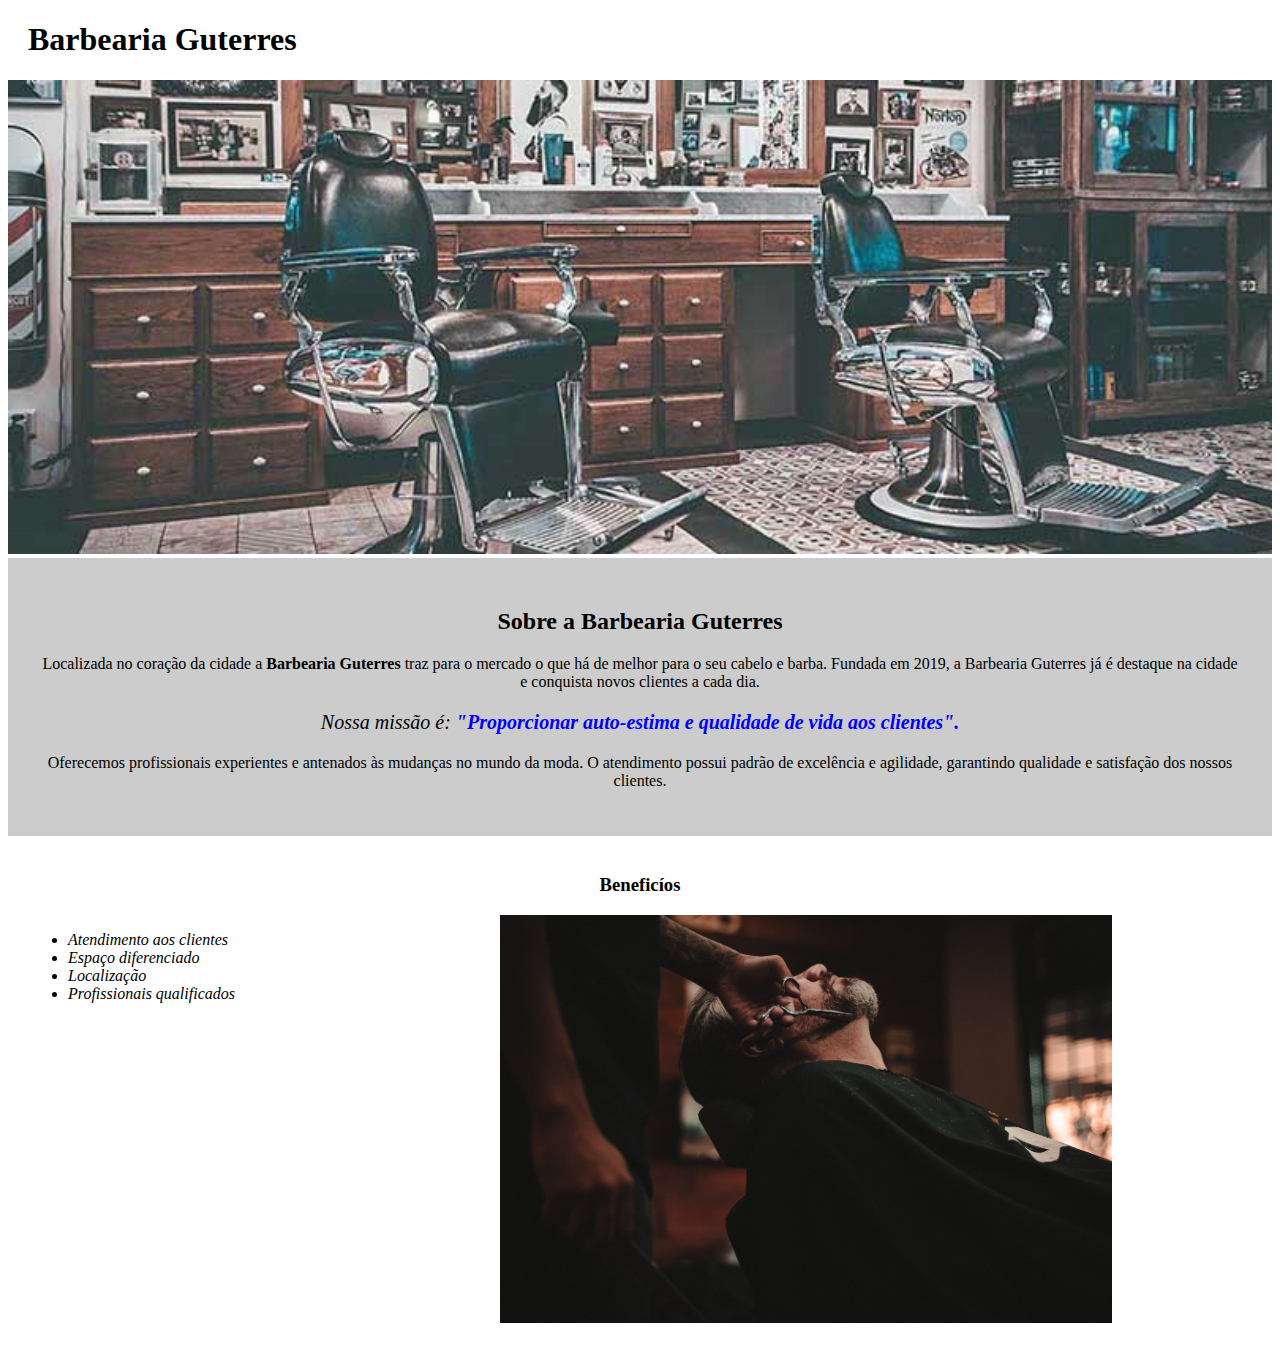
==== index.html @ fca8eb1d "Primeiro site usando HTML e CSS" ====
<!DOCTYPE html>
<html lang="pt-br">
    <head>
        <meta charset="UTF-8">
        <title>Seja bem vindo a barbearia Guterres</title>
        <link rel="stylesheet" href="style.css">
        
    </head>
    <body>
        <header>
            <h1 class="titulo-principal">Barbearia Guterres</h1>
        </header>
        <img id="banner" src="banner.jpg">
        <div class="principal">
            <h2 class="titulo-centralizado">Sobre a Barbearia Guterres</h2>   

            <p>Localizada no coração da cidade a <strong>Barbearia Guterres</strong> traz para o mercado o que há de melhor para o seu cabelo e barba. Fundada em 2019, a Barbearia Guterres já é destaque na cidade e conquista novos clientes a cada dia.</p>
    
            <p id="missao"><em>Nossa missão é:<strong> "Proporcionar auto-estima e qualidade de vida aos clientes".</p></em></strong>
    
            <p>Oferecemos profissionais experientes e antenados às mudanças no mundo da moda. O atendimento possui padrão de excelência e agilidade, garantindo qualidade e satisfação dos nossos clientes.</p>

        </div>
        
        <div class="beneficios">
            
            <h3 class="titulo-centralizado">Beneficíos</h3>

            <ul>
                <li class="itens">Atendimento aos clientes</li>
                <li class="itens">Espaço diferenciado</li>
                <li class="itens">Localização</li>
                <li class="itens">Profissionais qualificados</li>
            </ul>

            <img src="beneficios.jpg" class="imagembeneficios">

        </div>

    </body>
    
</html>
---- style.css ----
#banner {
    width: 100%;
}

.principal {
    background: #CCCCCC;
    padding: 30px;
}

.titulo-principal {
    padding-left: 20px;
}

.titulo-centralizado { 
    text-align: center;
    
}
p  {
    text-align: center;
    
}

#missao {
    font-size: 20px;
}

em strong{
    color: blue;
}

.itens {
    font-style: italic;
}

.beneficios {
    background: #FFFFFF;
    padding: 20px;
}


ul{
    display: inline-block;
    vertical-align: top;
    width: 20%;
    margin-right: 15%;
}


.imagembeneficios {
    width: 50%;
}
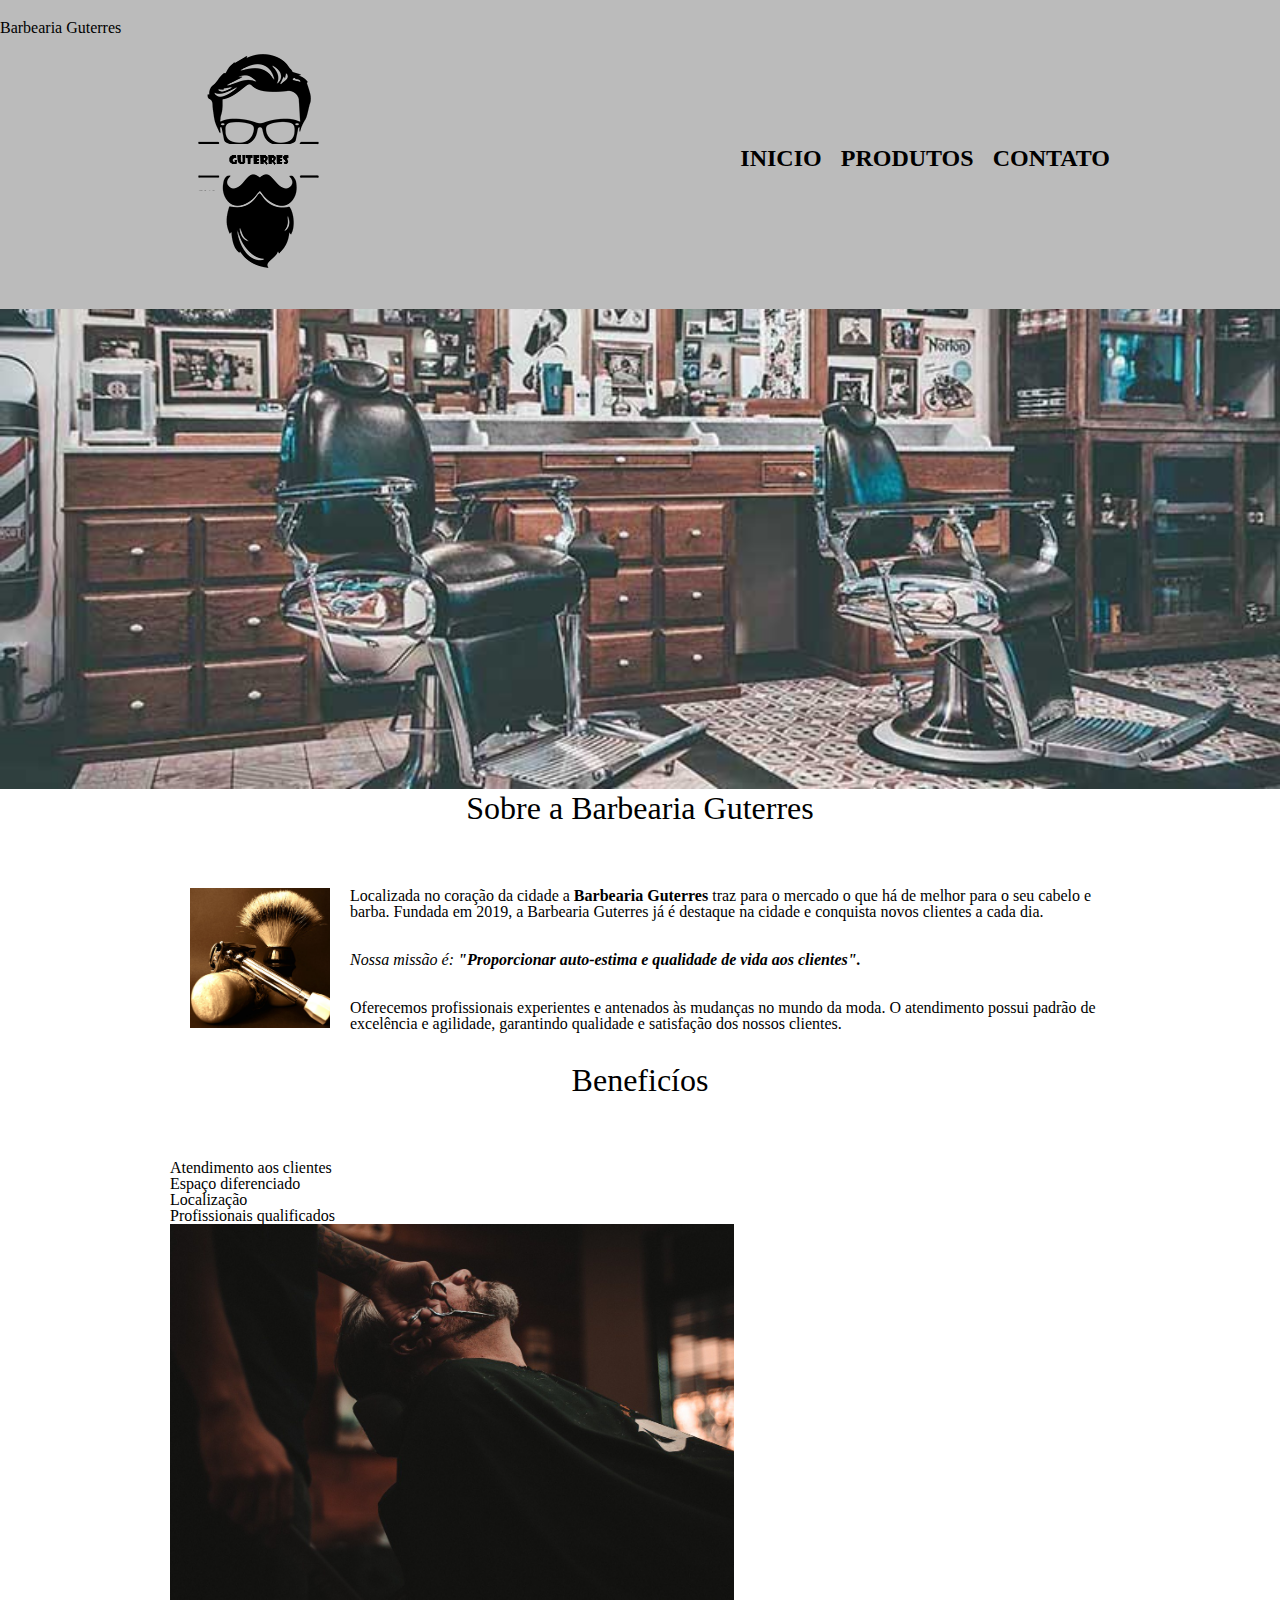
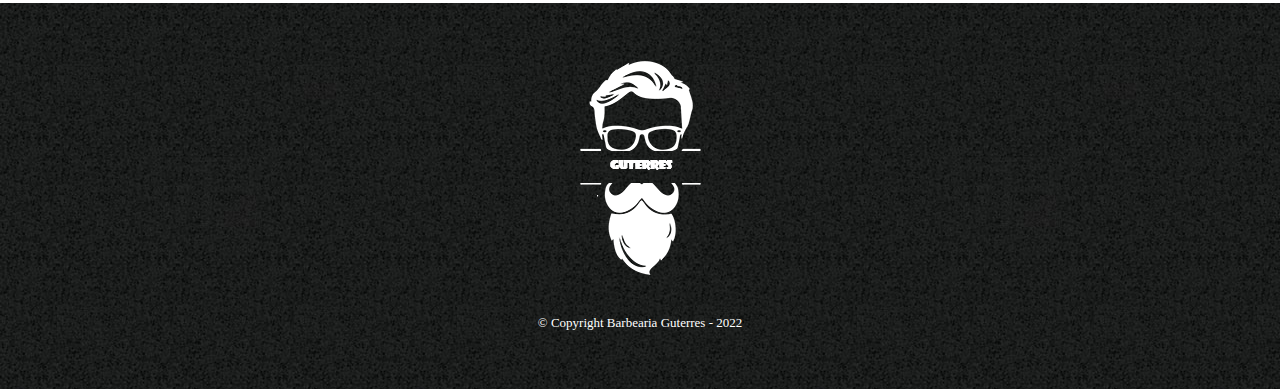
==== commit a5c10a4d: "Alterações na pagina principal" ====
--- a/index.html
+++ b/index.html
@@ -3,39 +3,59 @@
     <head>
         <meta charset="UTF-8">
         <title>Seja bem vindo a barbearia Guterres</title>
+        <link rel="stylesheet" href="reset.css">
         <link rel="stylesheet" href="style.css">
         
     </head>
     <body>
         <header>
             <h1 class="titulo-principal">Barbearia Guterres</h1>
+            <div class="caixa">
+                <a href="index.html"><h1><img src="logo.png"></h1>
+                
+                <nav>
+                    <ul>
+                        <li><a href="index.html">Inicio</a></li>
+                        <li><a href="produtos.html">Produtos</a></li>
+                        <li><a href="contato.html">Contato</a></li>
+                    </ul>
+                </nav>
+            </div>
         </header>
-        <img id="banner" src="banner.jpg">
-        <div class="principal">
-            <h2 class="titulo-centralizado">Sobre a Barbearia Guterres</h2>   
+                    <img class="banner" src="banner.jpg">
+        <main>    
+            <section class="principal">
+                <h2 class="titulo-secundario">Sobre a Barbearia Guterres</h2>
+                
+                <img class="utensilios" src="utensilios.jpg" alt="Utensilio da barbearia">
 
-            <p>Localizada no coração da cidade a <strong>Barbearia Guterres</strong> traz para o mercado o que há de melhor para o seu cabelo e barba. Fundada em 2019, a Barbearia Guterres já é destaque na cidade e conquista novos clientes a cada dia.</p>
-    
-            <p id="missao"><em>Nossa missão é:<strong> "Proporcionar auto-estima e qualidade de vida aos clientes".</p></em></strong>
-    
-            <p>Oferecemos profissionais experientes e antenados às mudanças no mundo da moda. O atendimento possui padrão de excelência e agilidade, garantindo qualidade e satisfação dos nossos clientes.</p>
+                <p>Localizada no coração da cidade a <strong>Barbearia Guterres</strong> traz para o mercado o que há de melhor para o seu cabelo e barba. Fundada em 2019, a Barbearia Guterres já é destaque na cidade e conquista novos clientes a cada dia.</p>
+        
+                <p id="missao"><em>Nossa missão é:<strong> "Proporcionar auto-estima e qualidade de vida aos clientes".</p></em></strong>
+        
+                <p>Oferecemos profissionais experientes e antenados às mudanças no mundo da moda. O atendimento possui padrão de excelência e agilidade, garantindo qualidade e satisfação dos nossos clientes.</p>
 
-        </div>
-        
-        <div class="beneficios">
+            </section>
             
-            <h3 class="titulo-centralizado">Beneficíos</h3>
+            <section class="beneficios">
+                
+                <h3 class="titulo-secundario">Beneficíos</h3>
 
-            <ul>
-                <li class="itens">Atendimento aos clientes</li>
-                <li class="itens">Espaço diferenciado</li>
-                <li class="itens">Localização</li>
-                <li class="itens">Profissionais qualificados</li>
-            </ul>
+                <ul>
+                    <li class="itens">Atendimento aos clientes</li>
+                    <li class="itens">Espaço diferenciado</li>
+                    <li class="itens">Localização</li>
+                    <li class="itens">Profissionais qualificados</li>
+                </ul>
 
-            <img src="beneficios.jpg" class="imagembeneficios">
+                <img src="beneficios.jpg" class="imagembeneficios">
 
-        </div>
+            </section>
+        </main>
+        <footer>
+            <img src="logo-branco.png">
+            <p class="copyright">&copy; Copyright Barbearia Guterres - 2022</p>
+        </footer>
 
     </body>
     
--- a/style.css
+++ b/style.css
@@ -1,52 +1,232 @@
-#banner {
+header {
+    background: #BBBBBB;
+    padding: 20px 0;
+}
+
+.caixa {
+    position: relative;
+    width: 940px;
+    margin: 0 auto;
+}
+
+nav {
+    position: absolute;
+    top: 110px;
+    right: 0px;
+}
+
+nav li{
+    display: inline;
+    margin: 0 0 0 15px;
+}
+
+nav a {
+    text-transform: uppercase;
+    color: #000000;
+    font-weight: bold;
+    font-size: 24px;
+    text-decoration: none;
+}
+
+
+nav a:hover{
+    color: #c78c19;
+    text-decoration: underline;
+    
+}
+
+nav a:active{
+    color: #088c19;
+}
+
+.produtos {
+    width: 940px;
+    margin: 0 auto;
+    padding: 50px 0px;
+}
+
+.produtos li {
+    display: inline-block;
+    text-align: center;
+    width: 30%;
+    vertical-align: top;
+    margin: 0 1.5%;
+    padding: 30px 20px;
+    box-sizing: border-box;
+    border: 3px dashed #000000;
+    border-radius: 10px;
+
+}
+
+.produtos li:hover {
+    border-color: #c78c19;
+}
+
+.produtos li:active {
+    border-color: #088c19;
+}
+
+.produtos li:active h2{
+    color: #088c19;
+
+}
+
+.produtos li:hover h2 {
+    font-size: 35px;
+    
+    
+}
+
+.produtos h2 {
+    font-size: 30px;
+    font-weight: bold;
+}
+
+.descricaoservico {
+    font-size: 18px;
+}
+
+
+.produtos li:active .descricaoservico {
+    color: green;
+}
+
+
+.produto-preco {
+    font-size: 22px;
+    font-weight: bold;
+    margin-top: 10px;
+}
+
+.produtos li:hover .produto-preco{
+    font-size: 26px;
+    
+}
+
+.produtos li:active .produto-preco{
+    color:#088c19
+}
+
+footer {
+    text-align: center;
+    background: url("bg.jpg");
+    padding: 40px 0;
+}
+
+.copyright {
+    color: #FFFFFF;
+    font-size: 13px;
+    margin: 20px 0;
+}
+
+.construcao {
+    text-align: center;
+    font-size: 28PX;
+    background: #000000;
+    color: #FFFFFF;
+}
+
+main {
+    width: 940px; 
+    margin: 0 auto;
+
+}
+
+form {
+    margin: 40px 0;
+}
+
+form label , form legend{
+    display: block;
+    font-size: 22px;
+    margin: 0 0 10px;
+    font-weight: bold;
+
+}
+
+.input-padrao {
+    display: block;
+    margin: 0 0 20px;
+    padding: 10px 25px;
+    width: 50%;
+
+}
+
+.campo-checkbox {
+    margin: 20px 5px;
+}
+
+.div-periodo{
+    margin: 20px 0 0;
+}
+
+.enviar {
+    width: 40%;
+    padding: 15px 0;
+    background-color: orange;
+    color: #FFFFFF;
+    font-weight: bold;
+    font-size: 18px;
+    border: none;
+    border-radius: 5px;
+    transition: 0.5s;
+    
+}
+
+.enviar:hover {
+    background: orangered;
+    transition: 0.5s ;
+    cursor: pointer;
+    transform: scale(1.2);
+}
+
+table {
+    margin: 30px 0 15px;
+}
+
+thead {
+    background: #BBBBBB;
+    color: #FFFFFF;
+    font-weight: bold;
+}
+
+td, th {
+    border: 1px solid black;
+    padding: 10px 25px;
+    font-weight: bold;
+}
+
+/* Css da pagina principal */
+
+.banner {
     width: 100%;
 }
 
-.principal {
-    background: #CCCCCC;
-    padding: 30px;
-}
-
-.titulo-principal {
-    padding-left: 20px;
-}
-
-.titulo-centralizado { 
-    text-align: center;
-    
-}
-p  {
-    text-align: center;
-    
-}
-
-#missao {
-    font-size: 20px;
-}
-
-em strong{
-    color: blue;
-}
-
-.itens {
+.titulo-secundario {
+    text-align: center;
+    font-size: 2em;
+    margin: 0 0 2em;
+    clear: left;
+}
+
+.principal p {
+    margin: 0 0 2em;
+}
+
+.principal strong {
+    font-weight: bold;
+}
+
+.principal em {
     font-style: italic;
 }
 
-.beneficios {
-    background: #FFFFFF;
-    padding: 20px;
-}
-
-
-ul{
-    display: inline-block;
-    vertical-align: top;
-    width: 20%;
-    margin-right: 15%;
-}
-
+.utensilios {
+    width: 140px;
+    float: left;
+    margin: 0 20px 0 20px;
+}
 
 .imagembeneficios {
-    width: 50%;
-}
-
+    width: 60%;
+}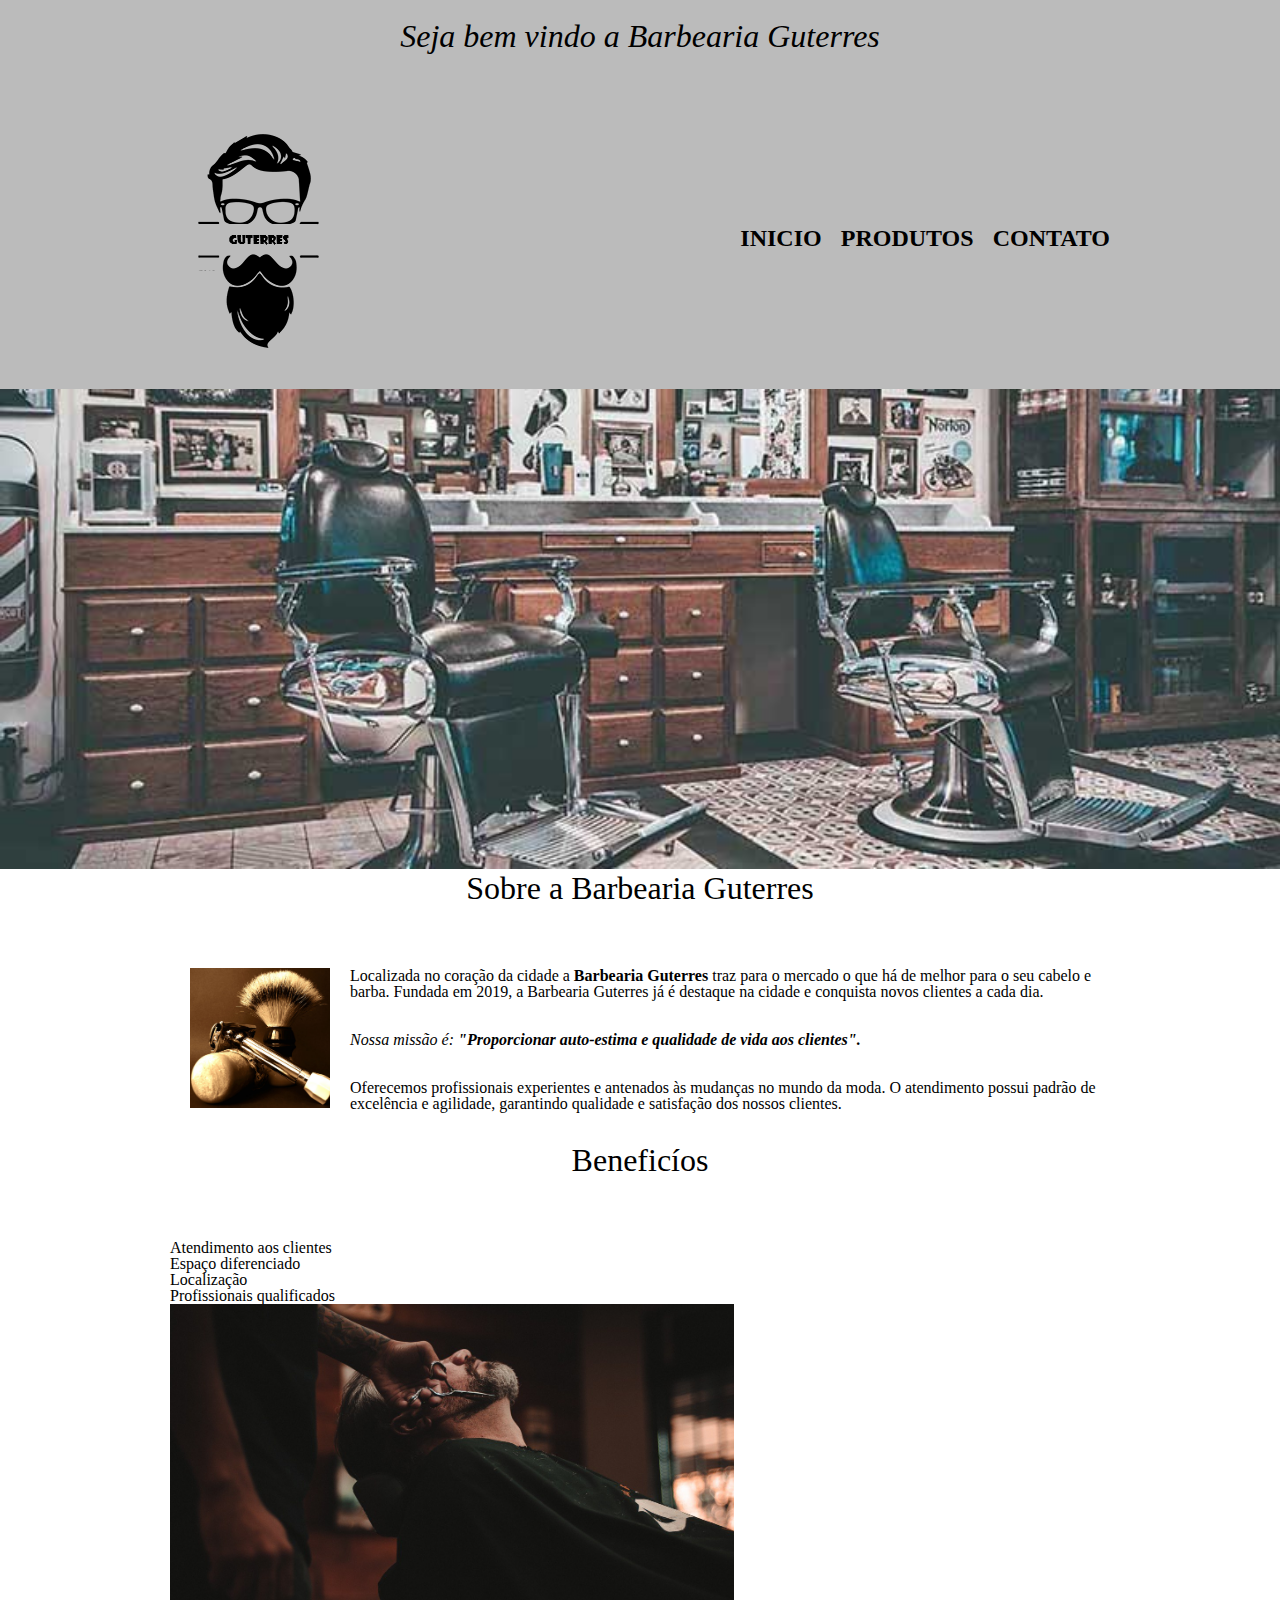
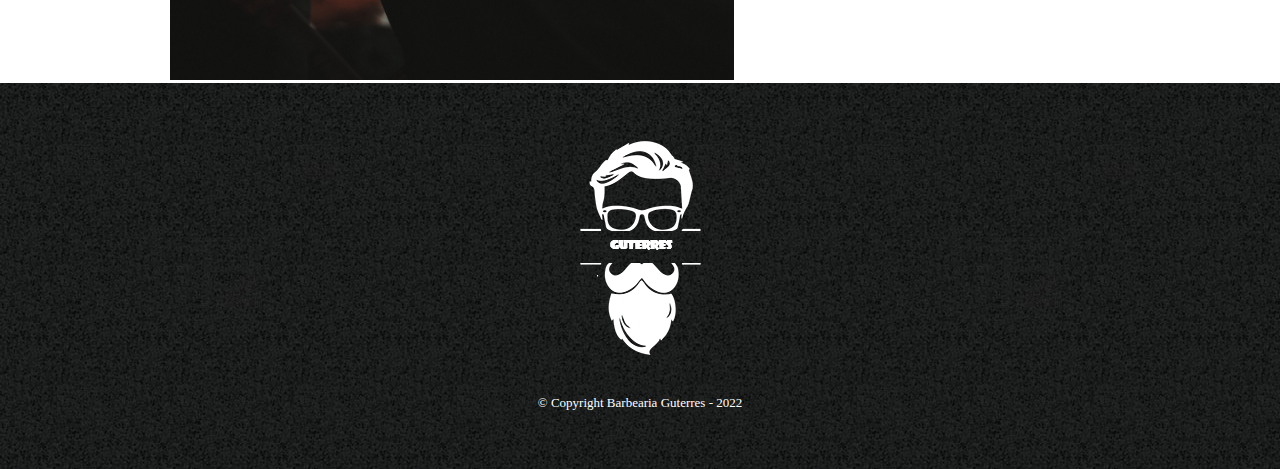
==== commit bda9fd23: "Alterações pagina principal" ====
--- a/index.html
+++ b/index.html
@@ -9,7 +9,7 @@
     </head>
     <body>
         <header>
-            <h1 class="titulo-principal">Barbearia Guterres</h1>
+            <h1 class="titulo-secundario" style="font-style: oblique">Seja bem vindo a Barbearia Guterres</h1>
             <div class="caixa">
                 <a href="index.html"><h1><img src="logo.png"></h1>
                 
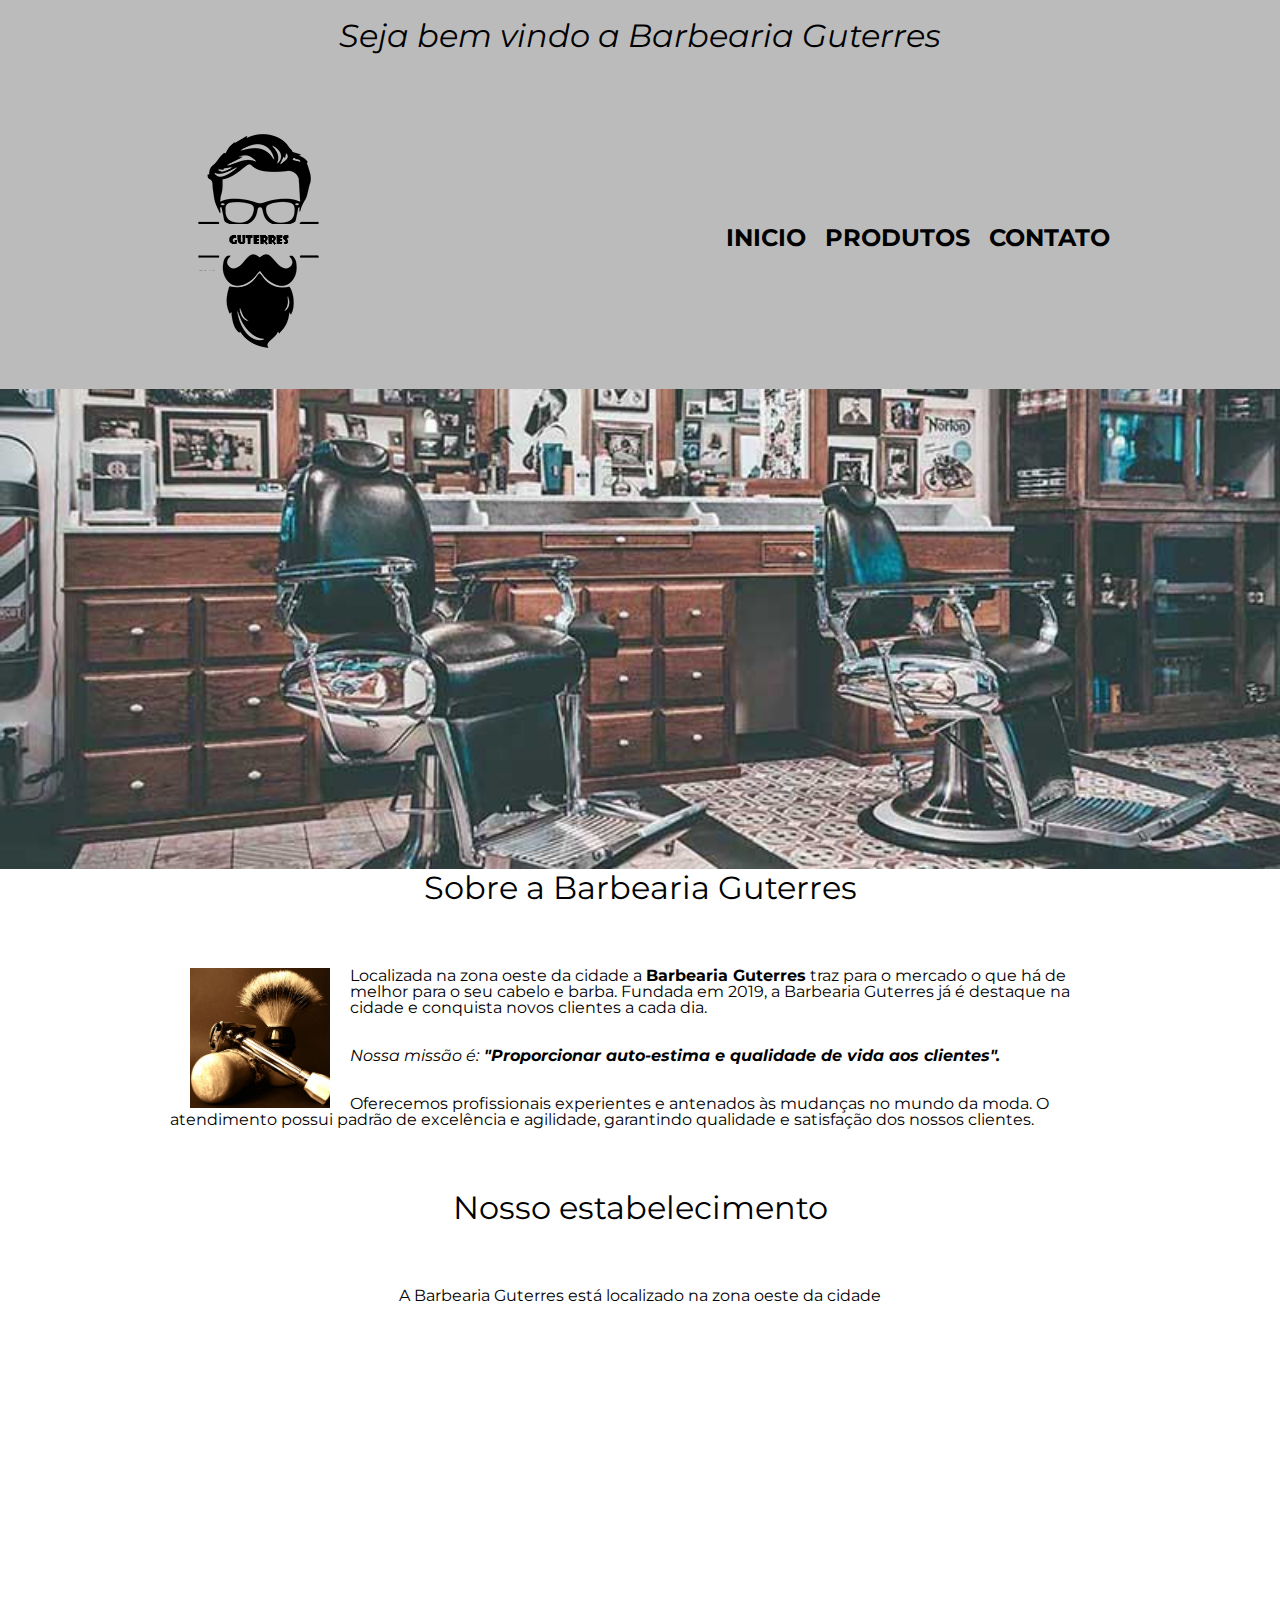
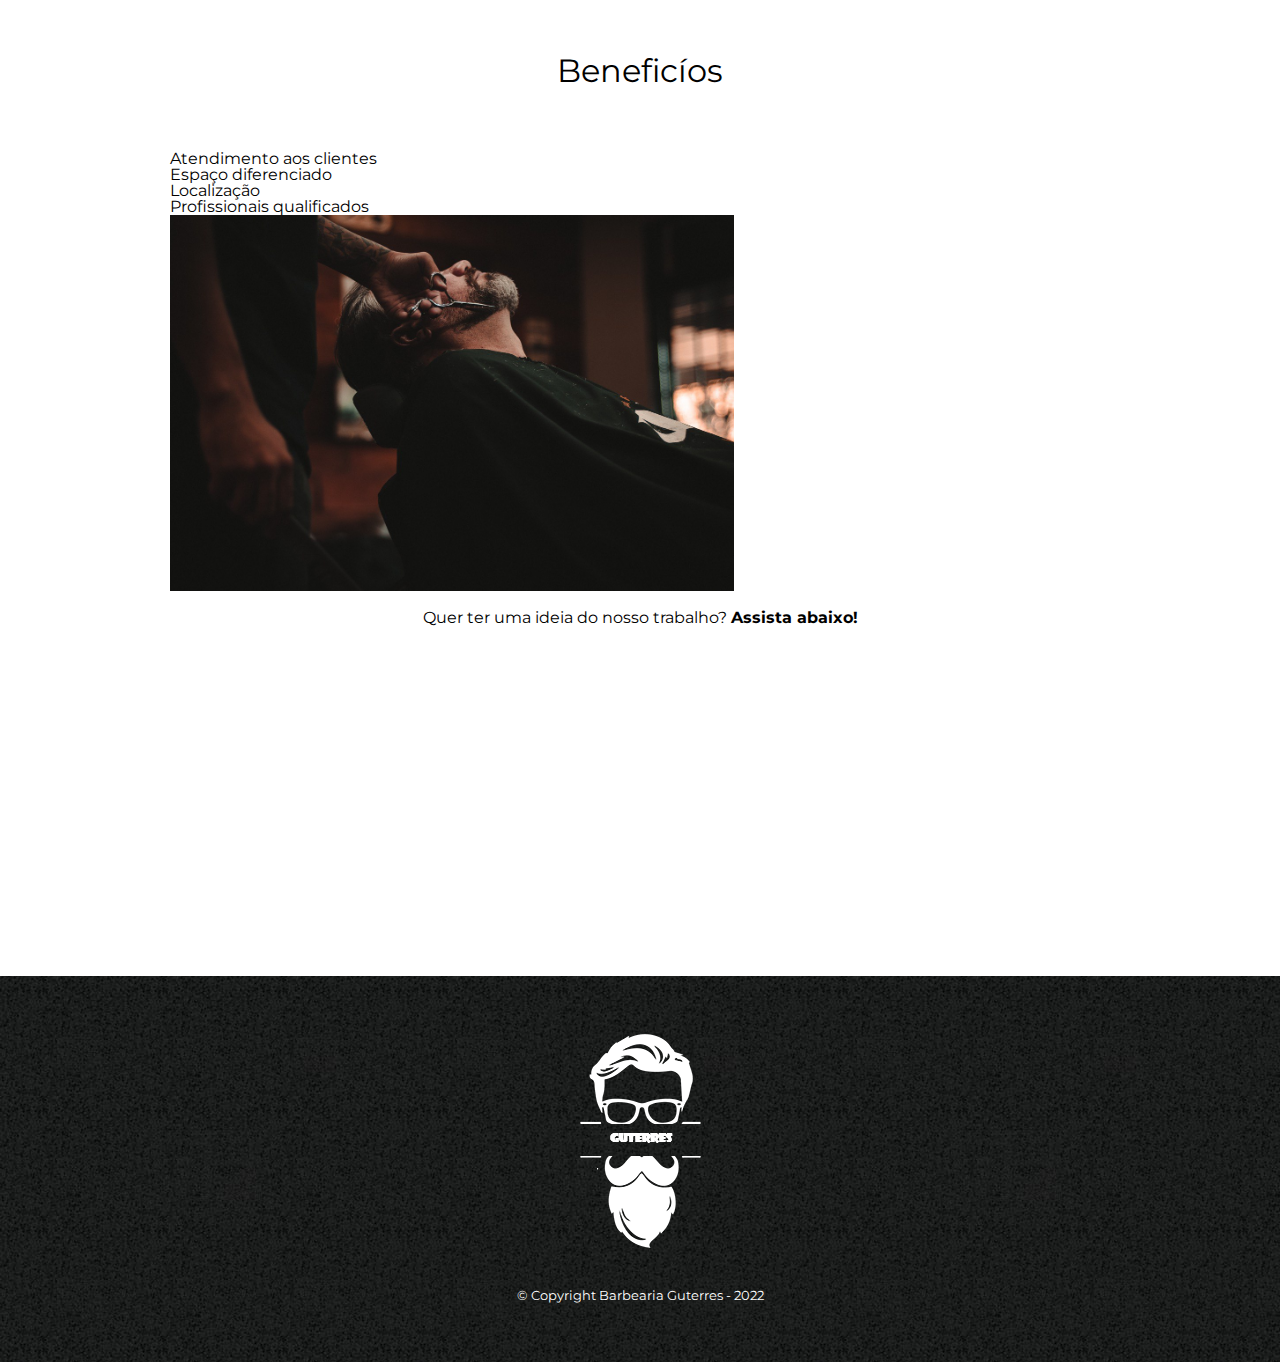
==== commit d285ed7e: "Alterações na page principal" ====
--- a/index.html
+++ b/index.html
@@ -5,6 +5,9 @@
         <title>Seja bem vindo a barbearia Guterres</title>
         <link rel="stylesheet" href="reset.css">
         <link rel="stylesheet" href="style.css">
+        <link rel="preconnect" href="https://fonts.googleapis.com">
+        <link rel="preconnect" href="https://fonts.gstatic.com" crossorigin>
+        <link href="https://fonts.googleapis.com/css2?family=Montserrat:wght@300&display=swap" rel="stylesheet">
         
     </head>
     <body>
@@ -29,16 +32,22 @@
                 
                 <img class="utensilios" src="utensilios.jpg" alt="Utensilio da barbearia">
 
-                <p>Localizada no coração da cidade a <strong>Barbearia Guterres</strong> traz para o mercado o que há de melhor para o seu cabelo e barba. Fundada em 2019, a Barbearia Guterres já é destaque na cidade e conquista novos clientes a cada dia.</p>
+                <p>Localizada na zona oeste da cidade a <strong>Barbearia Guterres</strong> traz para o mercado o que há de melhor para o seu cabelo e barba. Fundada em 2019, a Barbearia Guterres já é destaque na cidade e conquista novos clientes a cada dia.</p>
         
                 <p id="missao"><em>Nossa missão é:<strong> "Proporcionar auto-estima e qualidade de vida aos clientes".</p></em></strong>
         
                 <p>Oferecemos profissionais experientes e antenados às mudanças no mundo da moda. O atendimento possui padrão de excelência e agilidade, garantindo qualidade e satisfação dos nossos clientes.</p>
+            </section>
+
+            <section class="mapa">
+                <h3 class="titulo-secundario">Nosso estabelecimento</h3>
+                <p>A Barbearia Guterres está localizado na zona oeste da cidade</p>
+                <iframe src="https://www.google.com/maps/embed?pb=!1m18!1m12!1m3!1d3664.8461555744357!2d-51.20776983274128!3d-23.285039136117426!2m3!1f0!2f0!3f0!3m2!1i1024!2i768!4f13.1!3m3!1m2!1s0x94eb5b1e2c2d5cf9%3A0x48f35b91ae4c0ad5!2sAv.%20Jules%20Verne%2C%20643%20-%20Conj.%20Santa%20Rita%207%2C%20Londrina%20-%20PR%2C%2086072-450!5e0!3m2!1spt-BR!2sbr!4v1658881766416!5m2!1spt-BR!2sbr" 
+                width="100%" height="300" style="border:0;" allowfullscreen="" loading="lazy" referrerpolicy="no-referrer-when-downgrade"></iframe>
 
             </section>
             
             <section class="beneficios">
-                
                 <h3 class="titulo-secundario">Beneficíos</h3>
 
                 <ul>
@@ -52,6 +61,13 @@
 
             </section>
         </main>
+        
+        <div class="video">
+            <p>Quer ter uma ideia do nosso trabalho? <strong>Assista abaixo!</strong></p>
+            <iframe width="560" height="315" src="https://www.youtube.com/embed/wcVVXUV0YUY" title="YouTube video player"
+            frameborder="0" allow="accelerometer; autoplay; clipboard-write; encrypted-media; gyroscope; picture-in-picture" allowfullscreen></iframe>
+        </div>
+
         <footer>
             <img src="logo-branco.png">
             <p class="copyright">&copy; Copyright Barbearia Guterres - 2022</p>
--- a/style.css
+++ b/style.css
@@ -1,3 +1,7 @@
+body {
+    font-family: 'Montserrat' , sans-serif;
+}
+
 header {
     background: #BBBBBB;
     padding: 20px 0;
@@ -229,4 +233,27 @@
 
 .imagembeneficios {
     width: 60%;
+}
+
+.mapa {
+    padding: 2em 0;
+}
+
+.mapa p {
+    margin: 1em auto;
+    text-align: center;
+}
+
+.video {
+    width: 520px;
+    margin: 1em auto;
+}
+
+.video p {
+    text-align: center;
+    margin: 1em auto;
+}
+
+.video strong {
+    font-weight: bold;
 }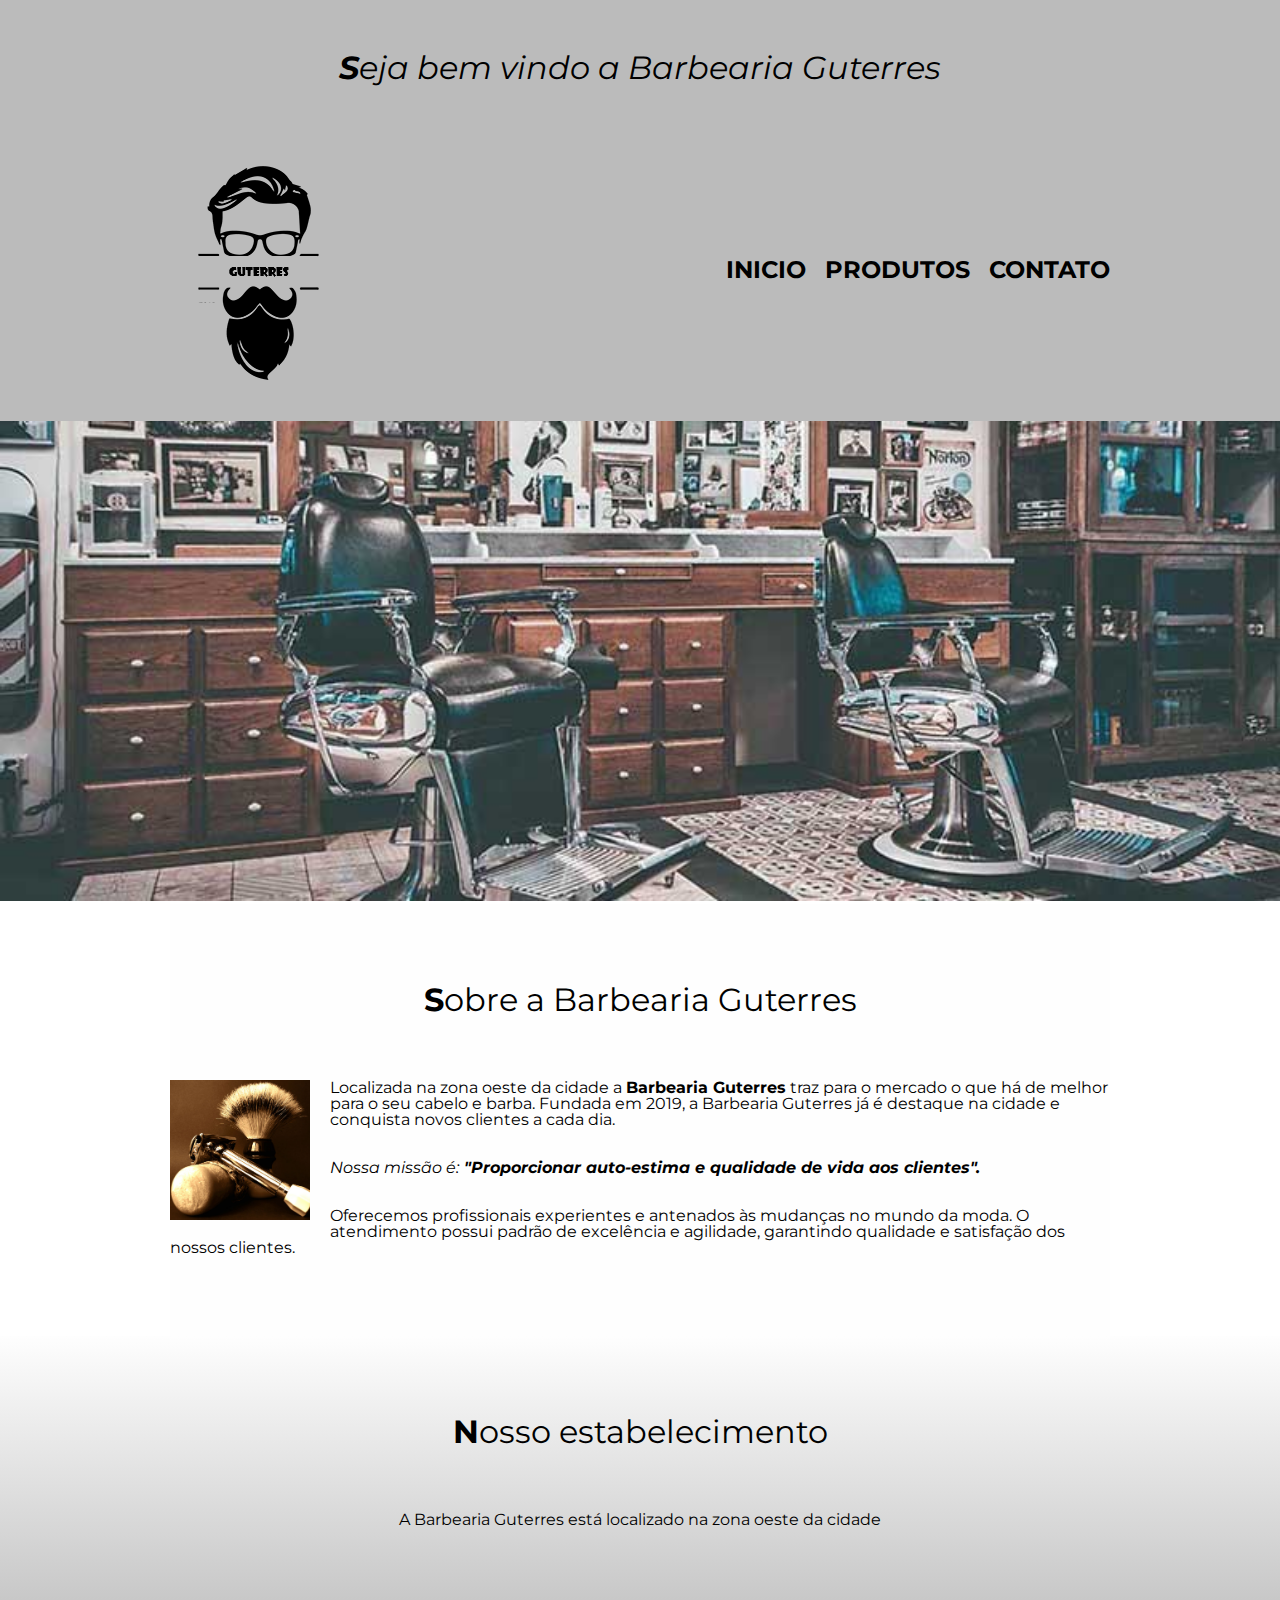
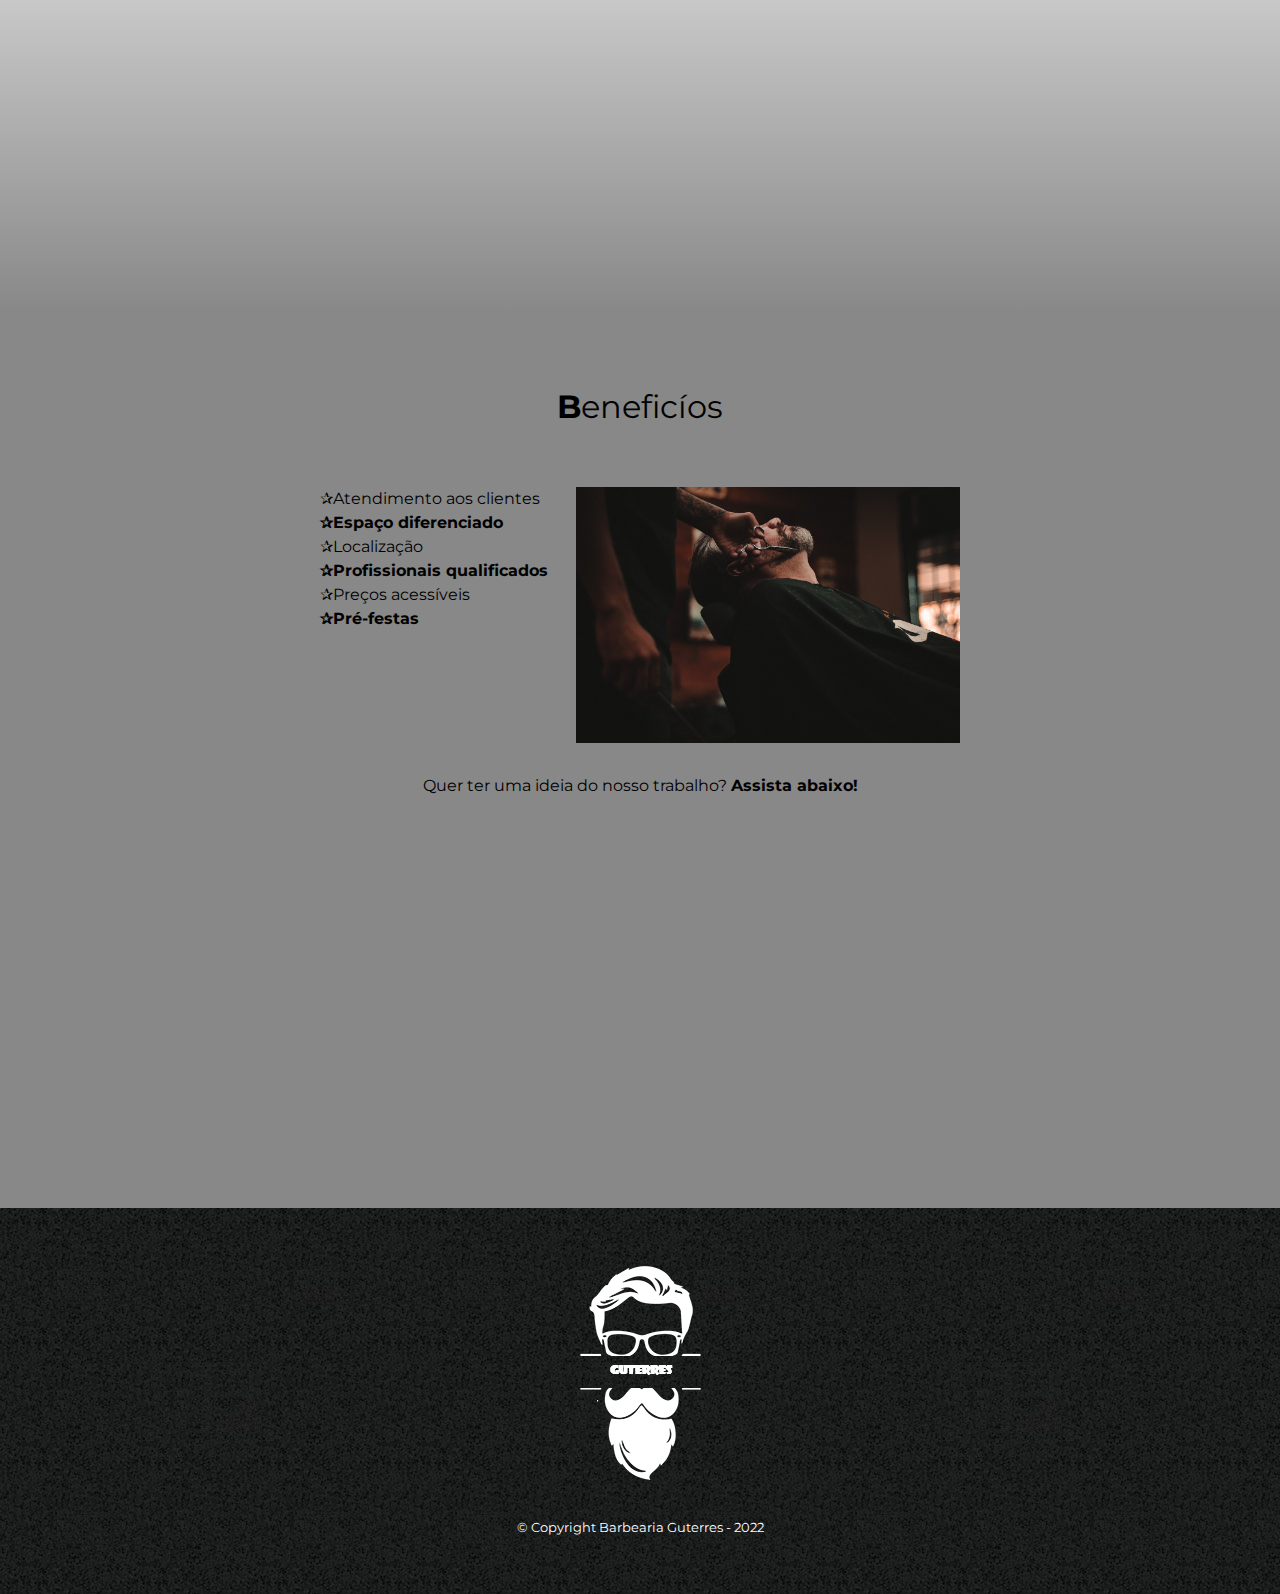
==== commit b8b4aa04: "Modificações page Index" ====
--- a/index.html
+++ b/index.html
@@ -42,31 +42,34 @@
             <section class="mapa">
                 <h3 class="titulo-secundario">Nosso estabelecimento</h3>
                 <p>A Barbearia Guterres está localizado na zona oeste da cidade</p>
-                <iframe src="https://www.google.com/maps/embed?pb=!1m18!1m12!1m3!1d3664.8461555744357!2d-51.20776983274128!3d-23.285039136117426!2m3!1f0!2f0!3f0!3m2!1i1024!2i768!4f13.1!3m3!1m2!1s0x94eb5b1e2c2d5cf9%3A0x48f35b91ae4c0ad5!2sAv.%20Jules%20Verne%2C%20643%20-%20Conj.%20Santa%20Rita%207%2C%20Londrina%20-%20PR%2C%2086072-450!5e0!3m2!1spt-BR!2sbr!4v1658881766416!5m2!1spt-BR!2sbr" 
-                width="100%" height="300" style="border:0;" allowfullscreen="" loading="lazy" referrerpolicy="no-referrer-when-downgrade"></iframe>
+            <div class="mapa-conteudo">
+                    <iframe src="https://www.google.com/maps/embed?pb=!1m18!1m12!1m3!1d3664.8461555744357!2d-51.20776983274128!3d-23.285039136117426!2m3!1f0!2f0!3f0!3m2!1i1024!2i768!4f13.1!3m3!1m2!1s0x94eb5b1e2c2d5cf9%3A0x48f35b91ae4c0ad5!2sAv.%20Jules%20Verne%2C%20643%20-%20Conj.%20Santa%20Rita%207%2C%20Londrina%20-%20PR%2C%2086072-450!5e0!3m2!1spt-BR!2sbr!4v1658881766416!5m2!1spt-BR!2sbr" 
+                    width="100%" height="300" style="border:0;" allowfullscreen="" loading="lazy" referrerpolicy="no-referrer-when-downgrade"></iframe>
+            </div>
+                
 
             </section>
             
             <section class="beneficios">
                 <h3 class="titulo-secundario">Beneficíos</h3>
-
-                <ul>
+            <div class="conteudo-beneficio">
+                <ul class="lista-conteudo">
                     <li class="itens">Atendimento aos clientes</li>
                     <li class="itens">Espaço diferenciado</li>
                     <li class="itens">Localização</li>
                     <li class="itens">Profissionais qualificados</li>
-                </ul>
-
-                <img src="beneficios.jpg" class="imagembeneficios">
-
-            </section>
-        </main>
-        
+                    <li class="itens">Preços acessíveis</li>
+                    <li class="itens">Pré-festas</li>
+                </ul><img src="beneficios.jpg" class="imagembeneficios">
+            </div>
+                    
         <div class="video">
             <p>Quer ter uma ideia do nosso trabalho? <strong>Assista abaixo!</strong></p>
             <iframe width="560" height="315" src="https://www.youtube.com/embed/wcVVXUV0YUY" title="YouTube video player"
             frameborder="0" allow="accelerometer; autoplay; clipboard-write; encrypted-media; gyroscope; picture-in-picture" allowfullscreen></iframe>
         </div>
+    </section>
+</main>
 
         <footer>
             <img src="logo-branco.png">
--- a/style.css
+++ b/style.css
@@ -131,10 +131,7 @@
 }
 
 main {
-    width: 940px; 
-    margin: 0 auto;
-
-}
+    }
 
 form {
     margin: 40px 0;
@@ -206,11 +203,11 @@
     width: 100%;
 }
 
-.titulo-secundario {
-    text-align: center;
-    font-size: 2em;
-    margin: 0 0 2em;
-    clear: left;
+.principal {
+    padding: 3em 0;
+    background: #fefefe;
+    width: 940px; 
+    margin: 0 auto;
 }
 
 .principal p {
@@ -223,37 +220,85 @@
 
 .principal em {
     font-style: italic;
+}
+
+.titulo-secundario {
+    text-align: center;
+    font-size: 2em;
+    margin: 1em 0 2em;
+    clear: left;
+}
+
+.titulo-secundario:first-letter {
+    font-weight: bold;
+}
+
+.mapa-conteudo {
+    width: 940px; 
+    margin: 0 auto;
+}
+
+.beneficios {
+    padding: 3em 0;
+    background: #888888;
 }
 
 .utensilios {
     width: 140px;
     float: left;
-    margin: 0 20px 0 20px;
-}
+    margin: 0 20px 20px 0;
+}
+
+.mapa {
+    padding: 3em 0;
+    background: linear-gradient(#FEFEFE, #888888);
+}
+
+.mapa p {
+    margin: 0 0 2em;
+    text-align: center;
+}
+
+.conteudo-beneficio {
+    width: 640px;
+    margin: 0 auto;
+}
+
+.itens {
+    line-height: 1.5;
+}
+
+.itens:before {
+    content: "✰"
+    ;
+}
+
+.itens:nth-child(2n) {
+    font-weight: bold;
+}
+
+.lista-conteudo{
+    width: 40%;
+    display: inline-block;
+    vertical-align: top;
+}
+
 
 .imagembeneficios {
     width: 60%;
 }
 
-.mapa {
-    padding: 2em 0;
-}
-
-.mapa p {
-    margin: 1em auto;
-    text-align: center;
-}
 
 .video {
     width: 520px;
+    margin: 2em auto;
+}
+
+.video p {
+    text-align: center;
     margin: 1em auto;
 }
 
-.video p {
-    text-align: center;
-    margin: 1em auto;
-}
-
 .video strong {
     font-weight: bold;
 }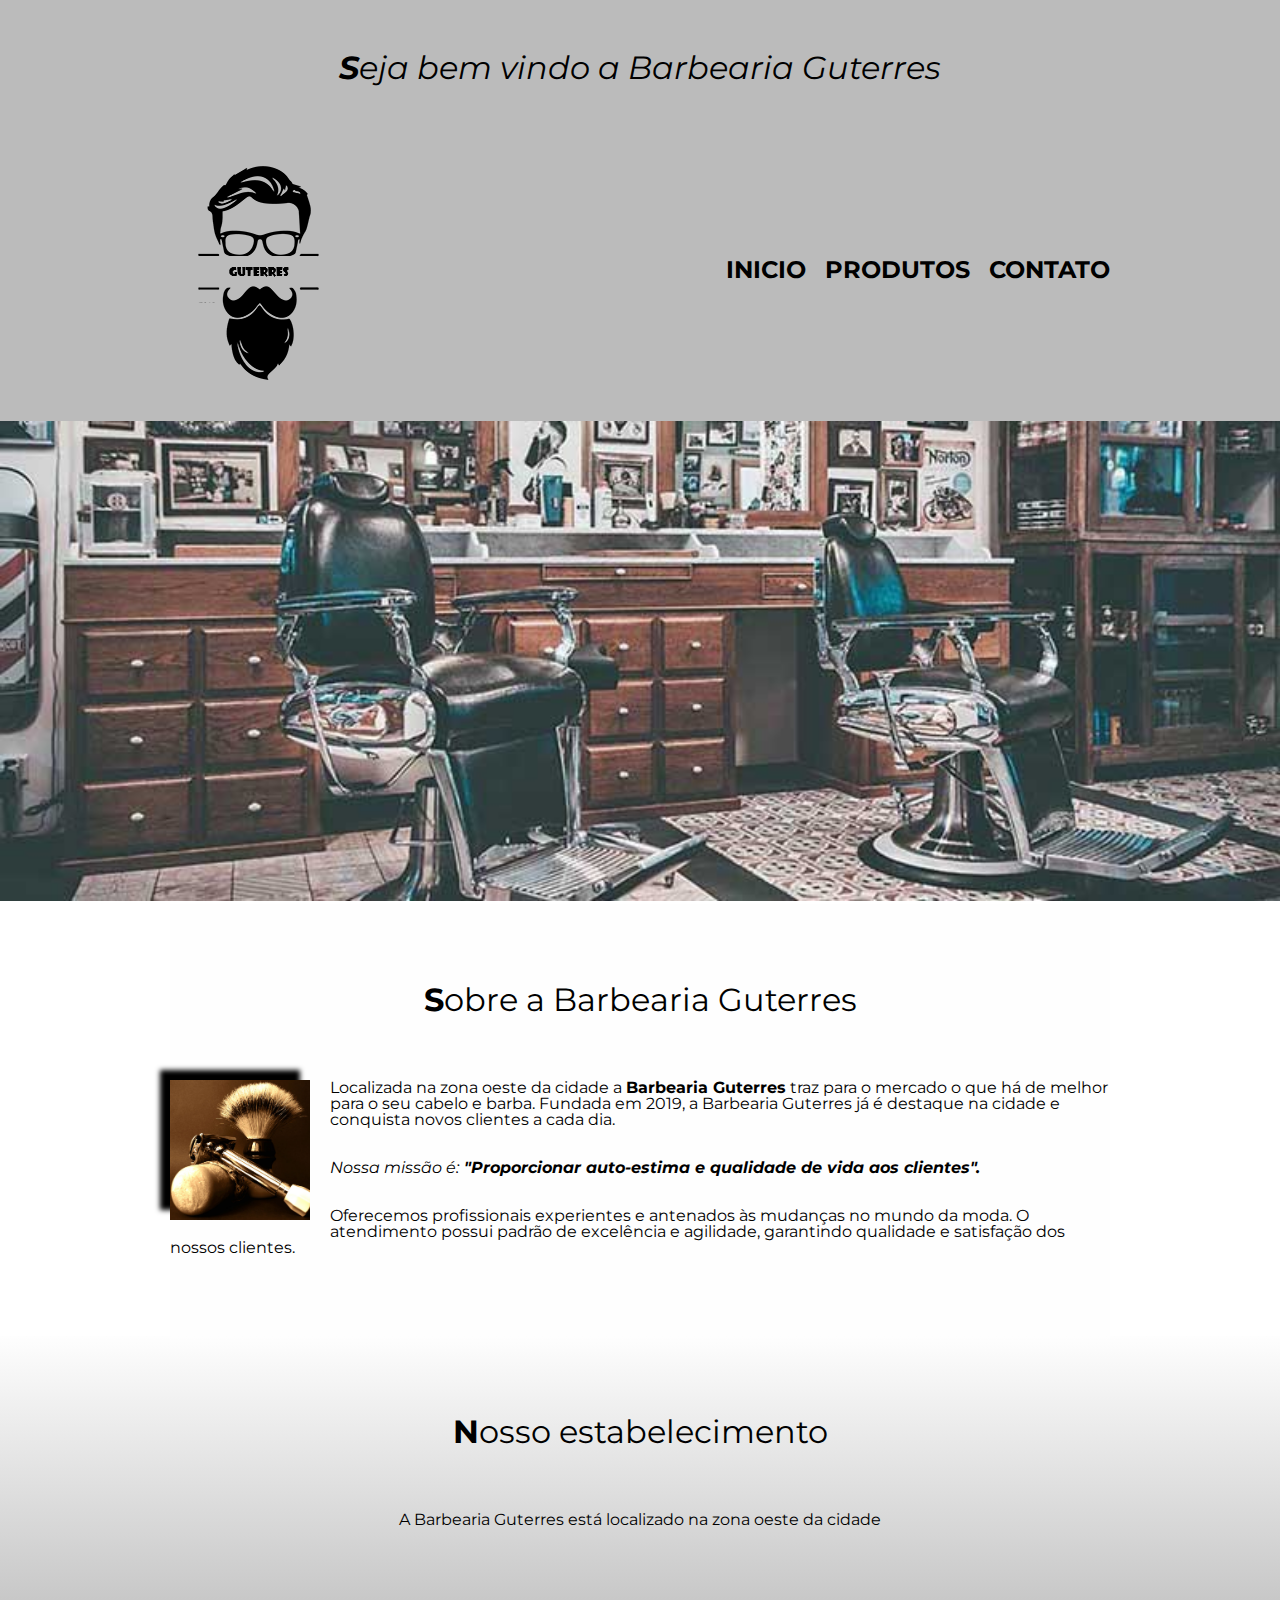
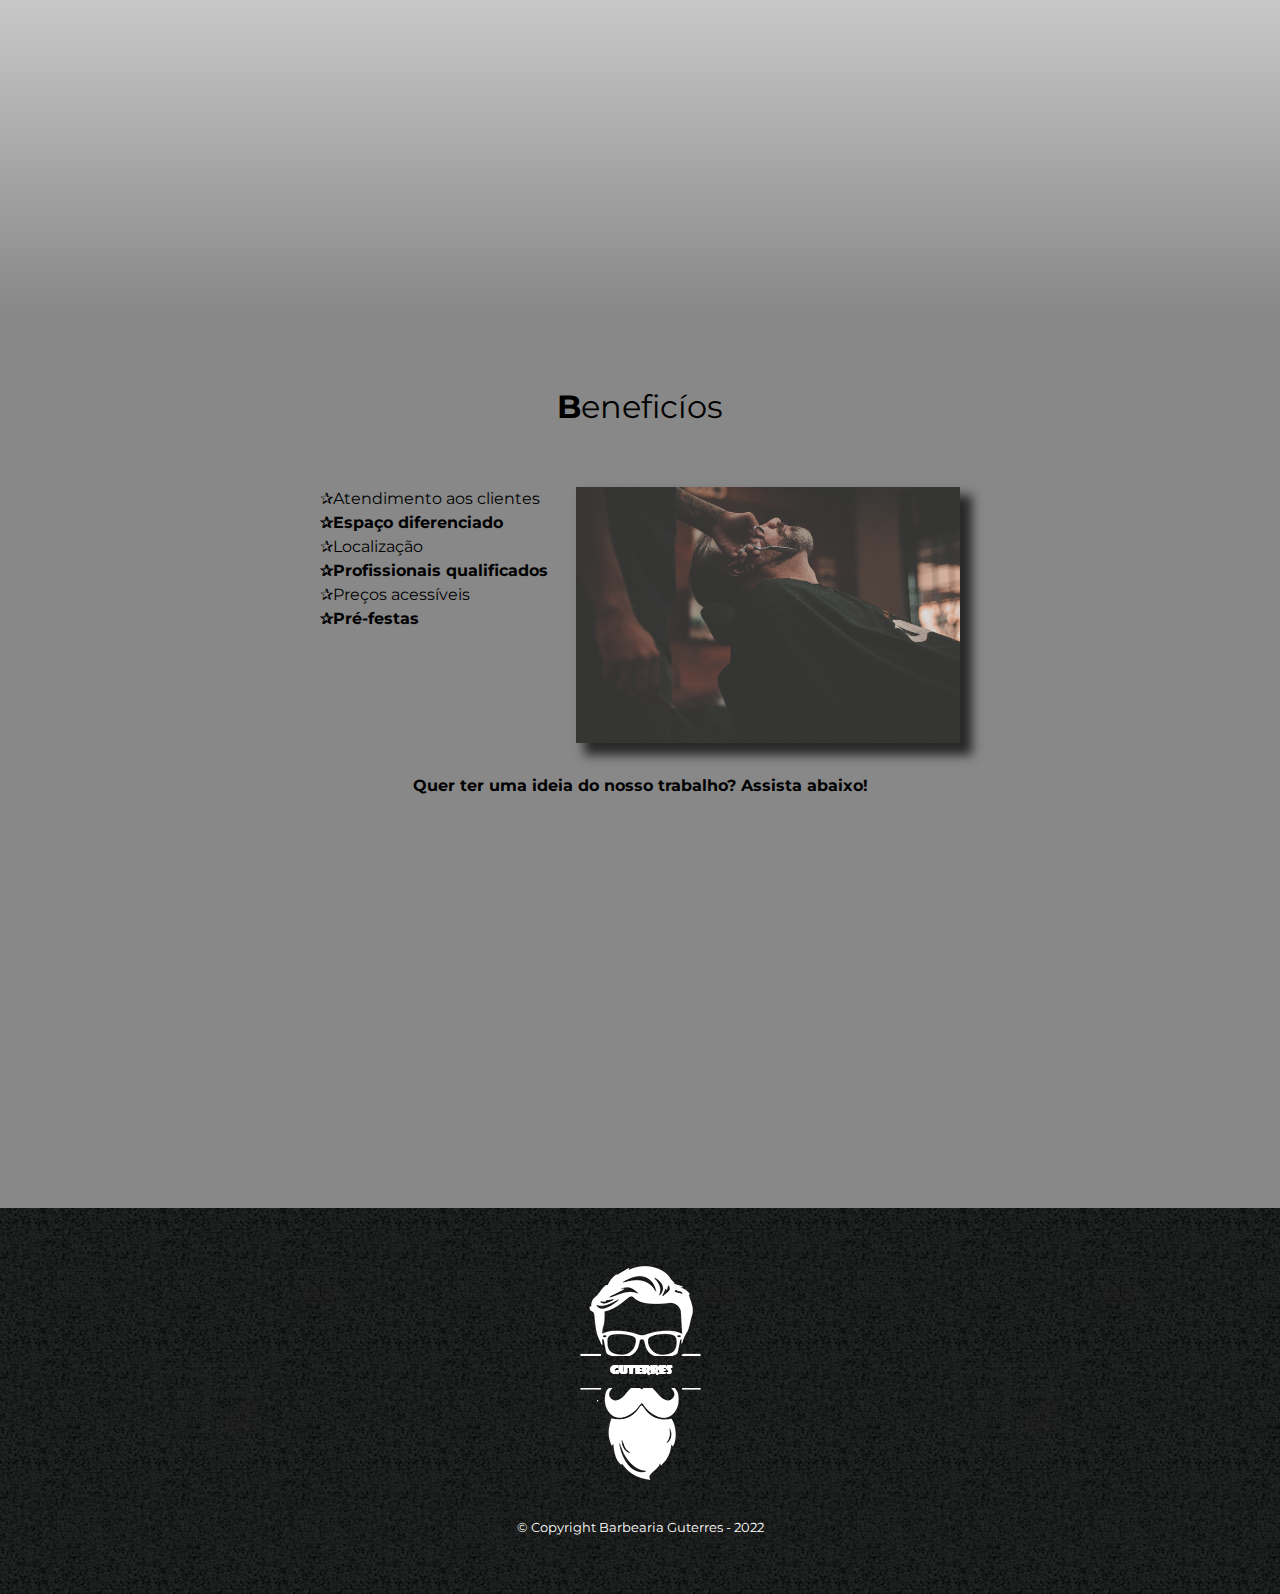
==== commit cf052e02: "Adaptação mobile" ====
--- a/index.html
+++ b/index.html
@@ -2,6 +2,7 @@
 <html lang="pt-br">
     <head>
         <meta charset="UTF-8">
+        <meta name="viewport" content="width=device-width">
         <title>Seja bem vindo a barbearia Guterres</title>
         <link rel="stylesheet" href="reset.css">
         <link rel="stylesheet" href="style.css">
@@ -47,7 +48,6 @@
                     width="100%" height="300" style="border:0;" allowfullscreen="" loading="lazy" referrerpolicy="no-referrer-when-downgrade"></iframe>
             </div>
                 
-
             </section>
             
             <section class="beneficios">
@@ -65,7 +65,7 @@
                     
         <div class="video">
             <p>Quer ter uma ideia do nosso trabalho? <strong>Assista abaixo!</strong></p>
-            <iframe width="560" height="315" src="https://www.youtube.com/embed/wcVVXUV0YUY" title="YouTube video player"
+            <iframe width="100%" height="315" src="https://www.youtube.com/embed/wcVVXUV0YUY" title="YouTube video player"
             frameborder="0" allow="accelerometer; autoplay; clipboard-write; encrypted-media; gyroscope; picture-in-picture" allowfullscreen></iframe>
         </div>
     </section>
--- a/style.css
+++ b/style.css
@@ -1,5 +1,10 @@
 body {
     font-family: 'Montserrat' , sans-serif;
+}
+
+.main-contato {
+    width: 940px; 
+    margin: 0 auto;
 }
 
 header {
@@ -247,6 +252,7 @@
     width: 140px;
     float: left;
     margin: 0 20px 20px 0;
+    box-shadow: -10px -10px 5px #000000;
 }
 
 .mapa {
@@ -257,6 +263,7 @@
 .mapa p {
     margin: 0 0 2em;
     text-align: center;
+    
 }
 
 .conteudo-beneficio {
@@ -286,6 +293,14 @@
 
 .imagembeneficios {
     width: 60%;
+    opacity: 0.7;
+    transition: 400ms;
+    box-shadow: 10px 10px 10px 2px #000000;
+    
+}
+
+.imagembeneficios:hover {
+    opacity: 1.0;
 }
 
 
@@ -297,8 +312,43 @@
 .video p {
     text-align: center;
     margin: 1em auto;
+    font-weight: bold;
 }
 
 .video strong {
     font-weight: bold;
+}
+
+@keyframes neon {
+    from {
+        filter: drop-shadow(0 0 0 var(--cor-neon));
+    }
+    to {
+        filter: drop-shadow(0 0 30px var(--cor-neon));
+    }
+}
+
+.titulo-secundario {
+    animation: neon 3s alternate infinite ease-in-out;
+    --cor-neon: #3336ff;
+}
+
+@media screen and (max-width: 480px) {
+    .caixa, .principal, .conteudo-beneficio, .mapa-conteudo, .video {
+        width: auto;
+    }
+    h1 {
+        text-align: center;
+    }
+    nav {
+        position: static;
+    }
+
+    .conteudo-beneficio, .imagembeneficios {
+        width: 100%;
+    }
+    .itens {
+        padding: 5px;
+    }
+    
 }